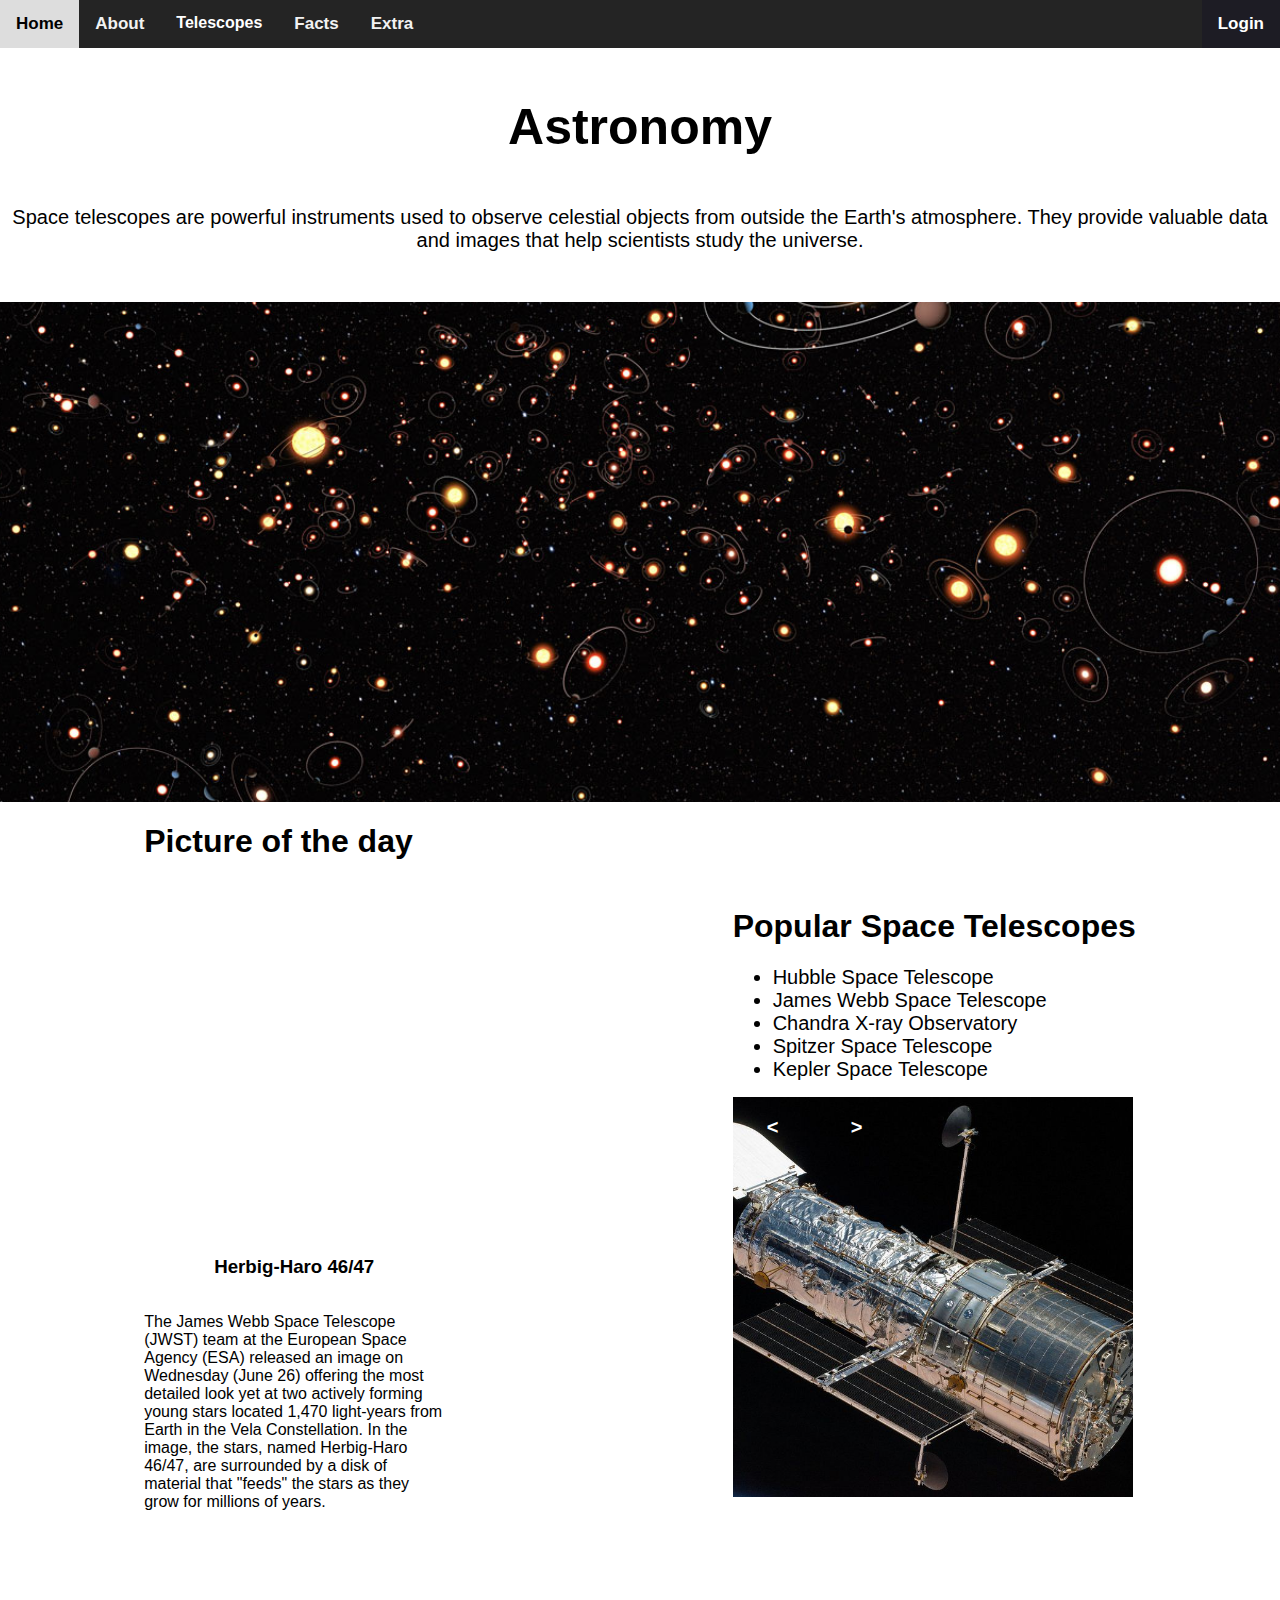
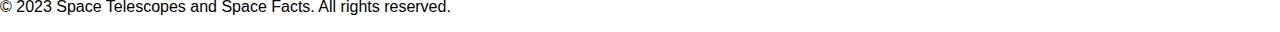
==== HTML/index.html @ eaf432f0 "Things were fixed" ====
<!DOCTYPE html>
<html>
    <head>
        <title>Astronomy</title>
        <meta charset="utf-8">
        <link rel="stylesheet" href="../CSS/nav_bar.css">
        <link rel="stylesheet" href="../CSS/home.css">
    </head>
    <body>
        <div class="topnav">
            <a href="index.html">Home</a>
            <a href="about.html">About</a>
            <div class="dropdown">
                <button onclick="window.location.href='telescopes.html';" class="dropbtn">Telescopes
                <!-- <i class="fa fa-caret-down"></i> -->
                </button>
                <div class="dropdown-content">
                    <a href="#">Hubble Space Telescope</a>
                    <a href="#">James Webb Space Telescope</a>
                    <a href="#">Chandra X-ray Observatory</a>
                    <a href="#">Spitzer Space Telescope</a>
                    <a href="#">Kepler Space Telescope</a>
                </div>
            </div>
            <a href="facts.html">Facts</a>
            <a href="extra.html">Extra</a>
            <a class="login " href="login.html">Login</a>
        </div>

        <section>
            <h2>Astronomy</h2>
            <p id="words">Space telescopes are powerful instruments used to observe celestial objects from outside the Earth's atmosphere. They provide valuable data and images that help scientists study the universe.</p>
        </section>

        <div class="div1"> </div>

        <section>
            <div class="bigDiv">
                <div>
                    <h1>Picture of the day</h1>
                    <div>
                        <div class="imageDiv">
                        </div>
                        <div class="description">
                            <h3>Herbig-Haro 46/47</h3>
                            <p>
                                The James Webb Space Telescope (JWST) team at the European Space Agency (ESA) released an image on Wednesday (June 26) offering the most detailed look yet at two actively forming young stars located 1,470 light-years from Earth in the Vela Constellation. In the image, the stars, named Herbig-Haro 46/47, are surrounded by a disk of material that "feeds" the stars as they grow for millions of years.
                            </p>
                        </div>
                    </div>
                </div>
                <div>
                    <div>
                        <h1>Popular Space Telescopes</h2>
                        <ul>
                            <li>Hubble Space Telescope</li>
                            <li>James Webb Space Telescope</li>
                            <li>Chandra X-ray Observatory</li>
                            <li>Spitzer Space Telescope</li>
                            <li>Kepler Space Telescope</li>
                        </ul>
                    </div>
                    <div id="TelescopesDiv">
                        <div>
                            <button id="TelescopesPrevButton"> < </button>
                            <button id="TelescopesNextButton"> > </button>
                        </div>
                    </div>
                </div>
            </div>
        </section>

        <footer>
            <p>&copy; 2023 Space Telescopes and Space Facts. All rights reserved.</p>
        </footer>
        <script src="../JS/home.js"></script>
    </body>
</html>
---- CSS/nav_bar.css ----
/* FILEPATH: /d:/Users/CS/2023-2024/Semester 7/Internet Programming/Assignment 1/CSS/styles.css */

body {
    margin: 0;
    font-family: Arial, Helvetica, sans-serif;
}

.topnav {
    background-color: rgba(0, 0, 0, 0.857);
    overflow: hidden;
    font-weight: bold;
}

.topnav a {
    float: left;
    color: #f2f2f2;
    text-align: center;
    padding: 14px 16px;
    text-decoration: none;
    font-size: 17px;
    transition: background-color 0.3s, color 0.3s; /* Add transition effect */
}

/* Change the color of links on hover */
.topnav a:hover {
    background-color: #ddd;
    color: black;
}

/* Add a color to the active/current link */
.topnav a.login {
    color: white;
    float: right;
    background-color: rgb(29, 28, 36);
}

.topnav a.login:hover {
    background-color: #ddd;
    color: black;
}

/* Add a sleek effect to the dropdown menu */
/* The dropdown container */
.dropdown {
    float: left;
    overflow: hidden;
}

/* Dropdown button */
.dropdown .dropbtn {
    font-size: 16px;
    font-weight: bold;
    border: none;
    outline: none;
    color: white;
    padding: 14px 16px;
    background-color: inherit;
    font-family: inherit; /* Important for vertical align on mobile phones */
    margin: 0; /* Important for vertical align on mobile phones */
}

/* Add a red background color to navbar links on hover */
.navbar a:hover, .dropdown:hover .dropbtn {
    background-color: #ddd;
    color: black;
}

/* Dropdown content (hidden by default) */
.dropdown-content {
    display: none;
    position: absolute;
    background-color: #f9f9f9;
    min-width: 160px;
    box-shadow: 0px 8px 16px 0px rgba(0,0,0,0.2);
    z-index: 1;
}

/* Links inside the dropdown */
.dropdown-content a {
    float: none;
    color: black;
    padding: 12px 16px;
    text-decoration: none;
    display: block;
    text-align: left;
}

/* Add a grey background color to dropdown links on hover */
.dropdown-content a:hover {
    background-color: #ddd;
}

/* Show the dropdown menu on hover */
.dropdown:hover .dropdown-content {
    display: block;
}
---- CSS/home.css ----
body{
    background-color: #fff;
}

h2{
    text-align: center;
    font-size: 50px;
    font-family: 'Roboto', sans-serif;
    color: black;
    margin-top: 50px;
    margin-bottom: 50px;
}

#words{
    text-align: center;
    font-size: 20px;
    font-family: 'Roboto', sans-serif;
    color: black;
    margin-top: 50px;
    margin-bottom: 50px;
}

li{
    text-align: left;
    font-size: 20px;
    font-family: 'Roboto', sans-serif;
    color: black;
}

.div1{
    background-image: url(../Resources/Kepler/oFJzShZ98q95dEJNFy8HdW.jpg);
    background-size: cover;
    background-position: center;
    background-attachment: fixed;
    height: 500px;
}

.imageDiv{
    background-image: url(../Resources/JamesWebb/1325386.jpeg);
    background-size: cover;
    background-position: center;
    background-attachment: scroll;
    height: 300px;
    width: 300px;
}

.bigDiv{
    display: flex;
    flex-wrap: wrap;
    justify-content: space-around;
    align-items: center;
    flex-direction: row;
}

.description{
    display: flex;
    flex-direction: column;
    justify-content: center;
    align-items: center;
    width: 300px;
    height: 400px;
}

#TelescopesDiv{
    background-repeat: no-repeat;
    background-size: cover;
    background-position: center;
    background-attachment: scroll;
    height: 400px;
    width: 400px;
}

#TelescopesPrevButton, #TelescopesNextButton{
    background-color: transparent;
    border: none;
    color: white;
    padding: 15px 32px;
    text-align: center;
    text-decoration: none;
    display: inline-block;
    font-size: 20px;
    font-family: 'Roboto', sans-serif;
    font-weight: bold;
    margin: 4px 2px;
    cursor: pointer;
    border-radius: 12px;
}
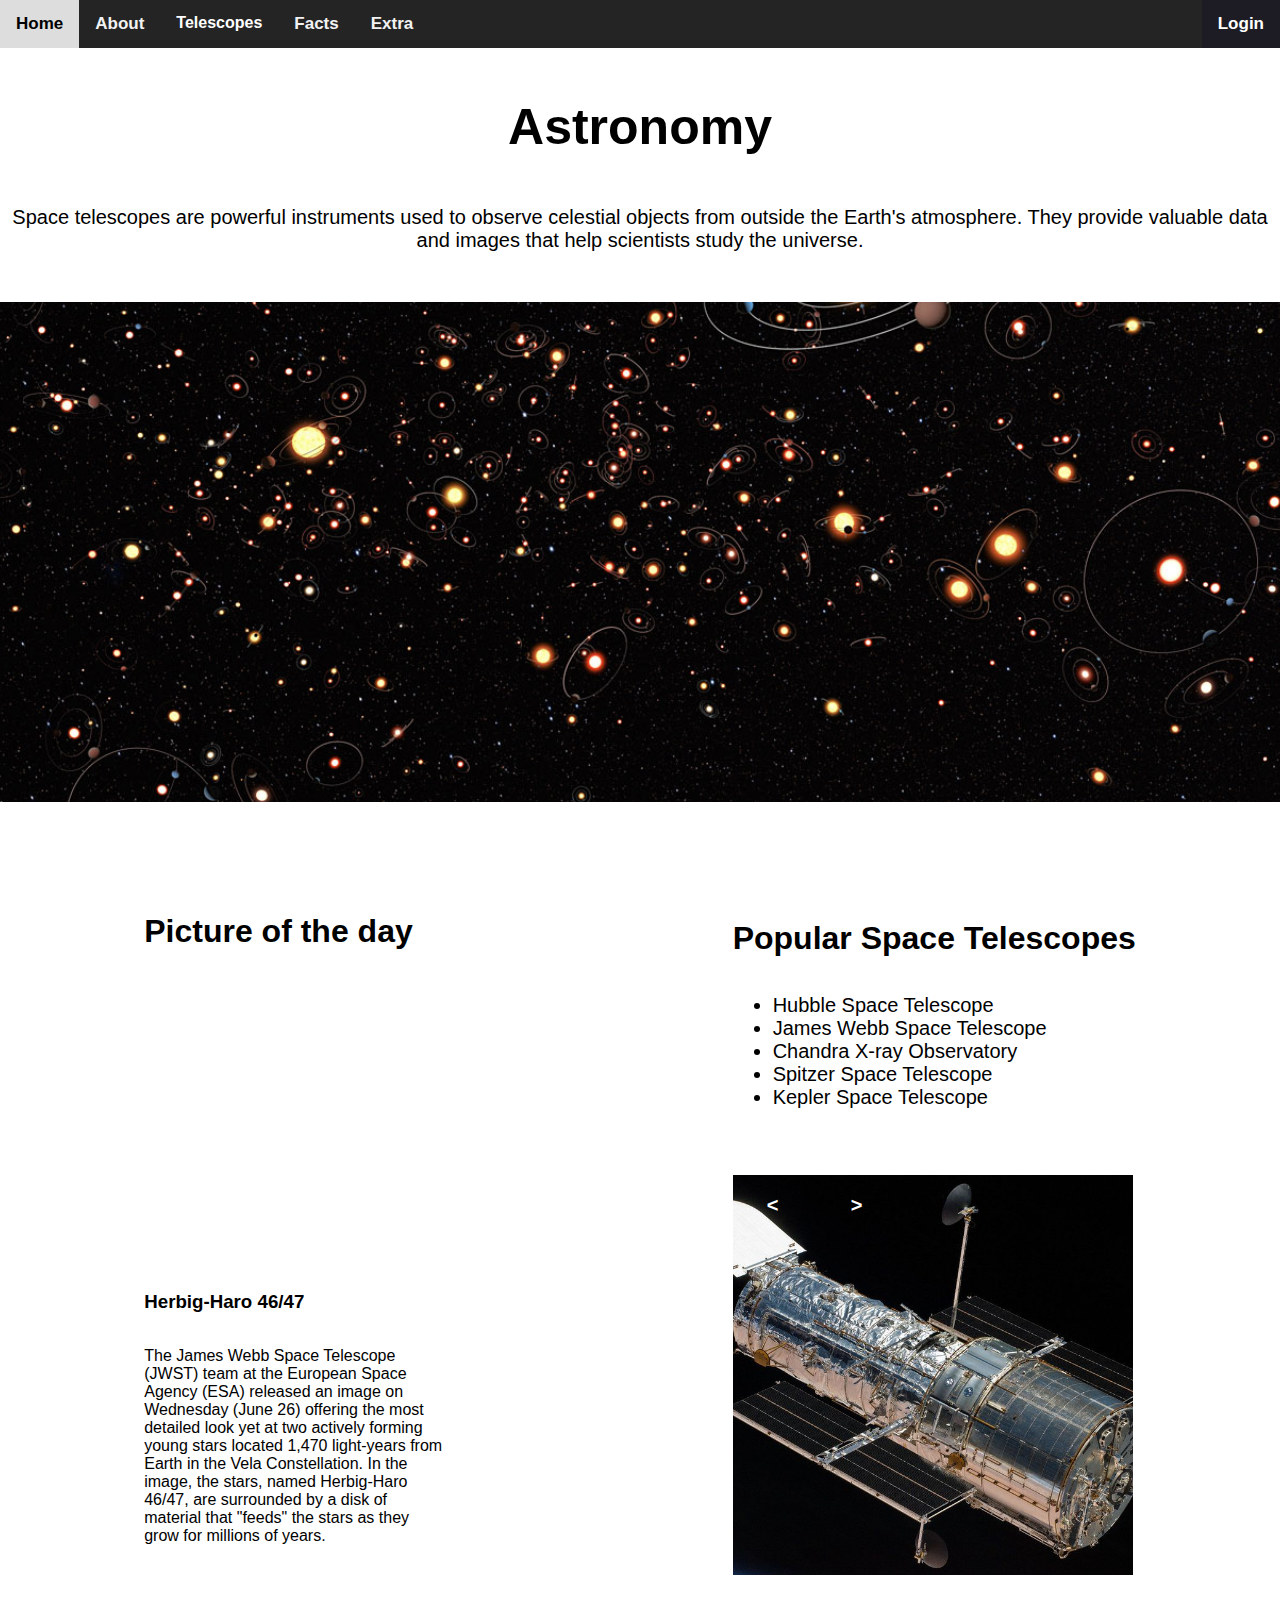
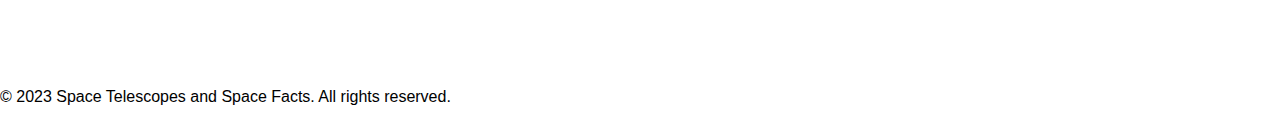
==== commit 1eb38256: "Pow pow fixed things" ====
--- a/HTML/index.html
+++ b/HTML/index.html
@@ -12,7 +12,6 @@
             <a href="about.html">About</a>
             <div class="dropdown">
                 <button onclick="window.location.href='telescopes.html';" class="dropbtn">Telescopes
-                <!-- <i class="fa fa-caret-down"></i> -->
                 </button>
                 <div class="dropdown-content">
                     <a href="#">Hubble Space Telescope</a>
@@ -49,8 +48,8 @@
                         </div>
                     </div>
                 </div>
-                <div>
-                    <div>
+                <div class="PopularTelescopes">
+                    <div class="TelescopesList">
                         <h1>Popular Space Telescopes</h2>
                         <ul>
                             <li>Hubble Space Telescope</li>
--- a/CSS/home.css
+++ b/CSS/home.css
@@ -50,13 +50,14 @@
     justify-content: space-around;
     align-items: center;
     flex-direction: row;
+    margin-top: 90px;
 }
 
 .description{
     display: flex;
     flex-direction: column;
-    justify-content: center;
-    align-items: center;
+    justify-content: flex-start;
+    align-items: flex-start;
     width: 300px;
     height: 400px;
 }
@@ -68,6 +69,7 @@
     background-attachment: scroll;
     height: 400px;
     width: 400px;
+    margin-bottom: 90px;
 }
 
 #TelescopesPrevButton, #TelescopesNextButton{
@@ -84,4 +86,21 @@
     margin: 4px 2px;
     cursor: pointer;
     border-radius: 12px;
+}
+
+.PopularTelescopes{
+    display: flex;
+    flex-wrap: wrap;
+    justify-content: space-between;
+    flex-direction: column;
+    align-items: baseline;
+}
+
+.TelescopesList{
+    display: flex;
+    flex-wrap: nowrap;
+    justify-content: space-evenly;
+    align-items: flex-start;
+    flex-direction: column;
+    margin-bottom: 50px;
 }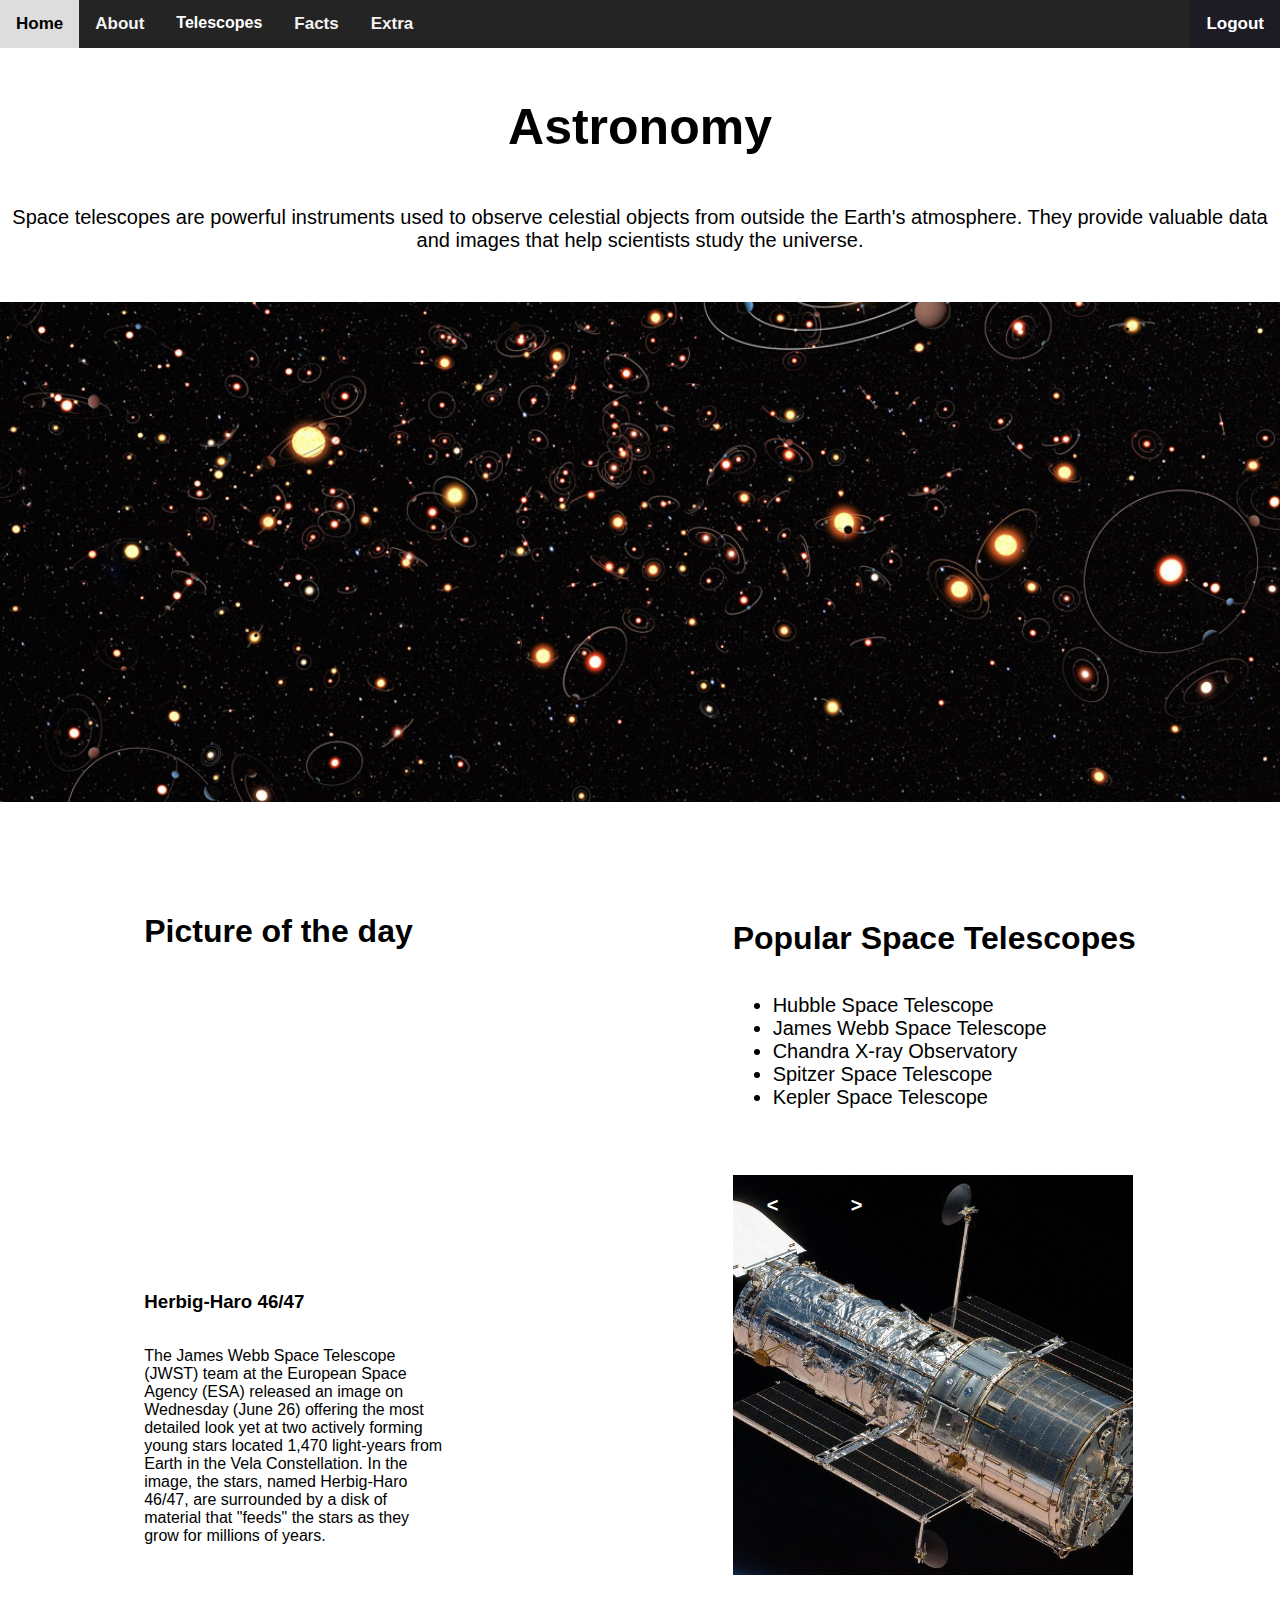
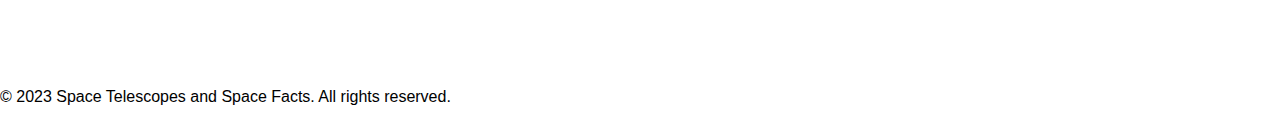
==== commit 8446526c: "updated things" ====
--- a/HTML/index.html
+++ b/HTML/index.html
@@ -12,18 +12,19 @@
             <a href="about.html">About</a>
             <div class="dropdown">
                 <button onclick="window.location.href='telescopes.html';" class="dropbtn">Telescopes
+                <!-- <i class="fa fa-caret-down"></i> -->
                 </button>
                 <div class="dropdown-content">
-                    <a href="#">Hubble Space Telescope</a>
-                    <a href="#">James Webb Space Telescope</a>
-                    <a href="#">Chandra X-ray Observatory</a>
-                    <a href="#">Spitzer Space Telescope</a>
-                    <a href="#">Kepler Space Telescope</a>
+                    <a href="hubble.html">Hubble Space Telescope</a>
+                    <a href="james.html">James Webb Space Telescope</a>
+                    <a href="chandra.html">Chandra X-ray Observatory</a>
+                    <a href="spitzer.html">Spitzer Space Telescope</a>
+                    <a href="kepler.html">Kepler Space Telescope</a>
                 </div>
             </div>
             <a href="facts.html">Facts</a>
             <a href="extra.html">Extra</a>
-            <a class="login " href="login.html">Login</a>
+            <a class="login " href="login.html">Logout</a>
         </div>
 
         <section>
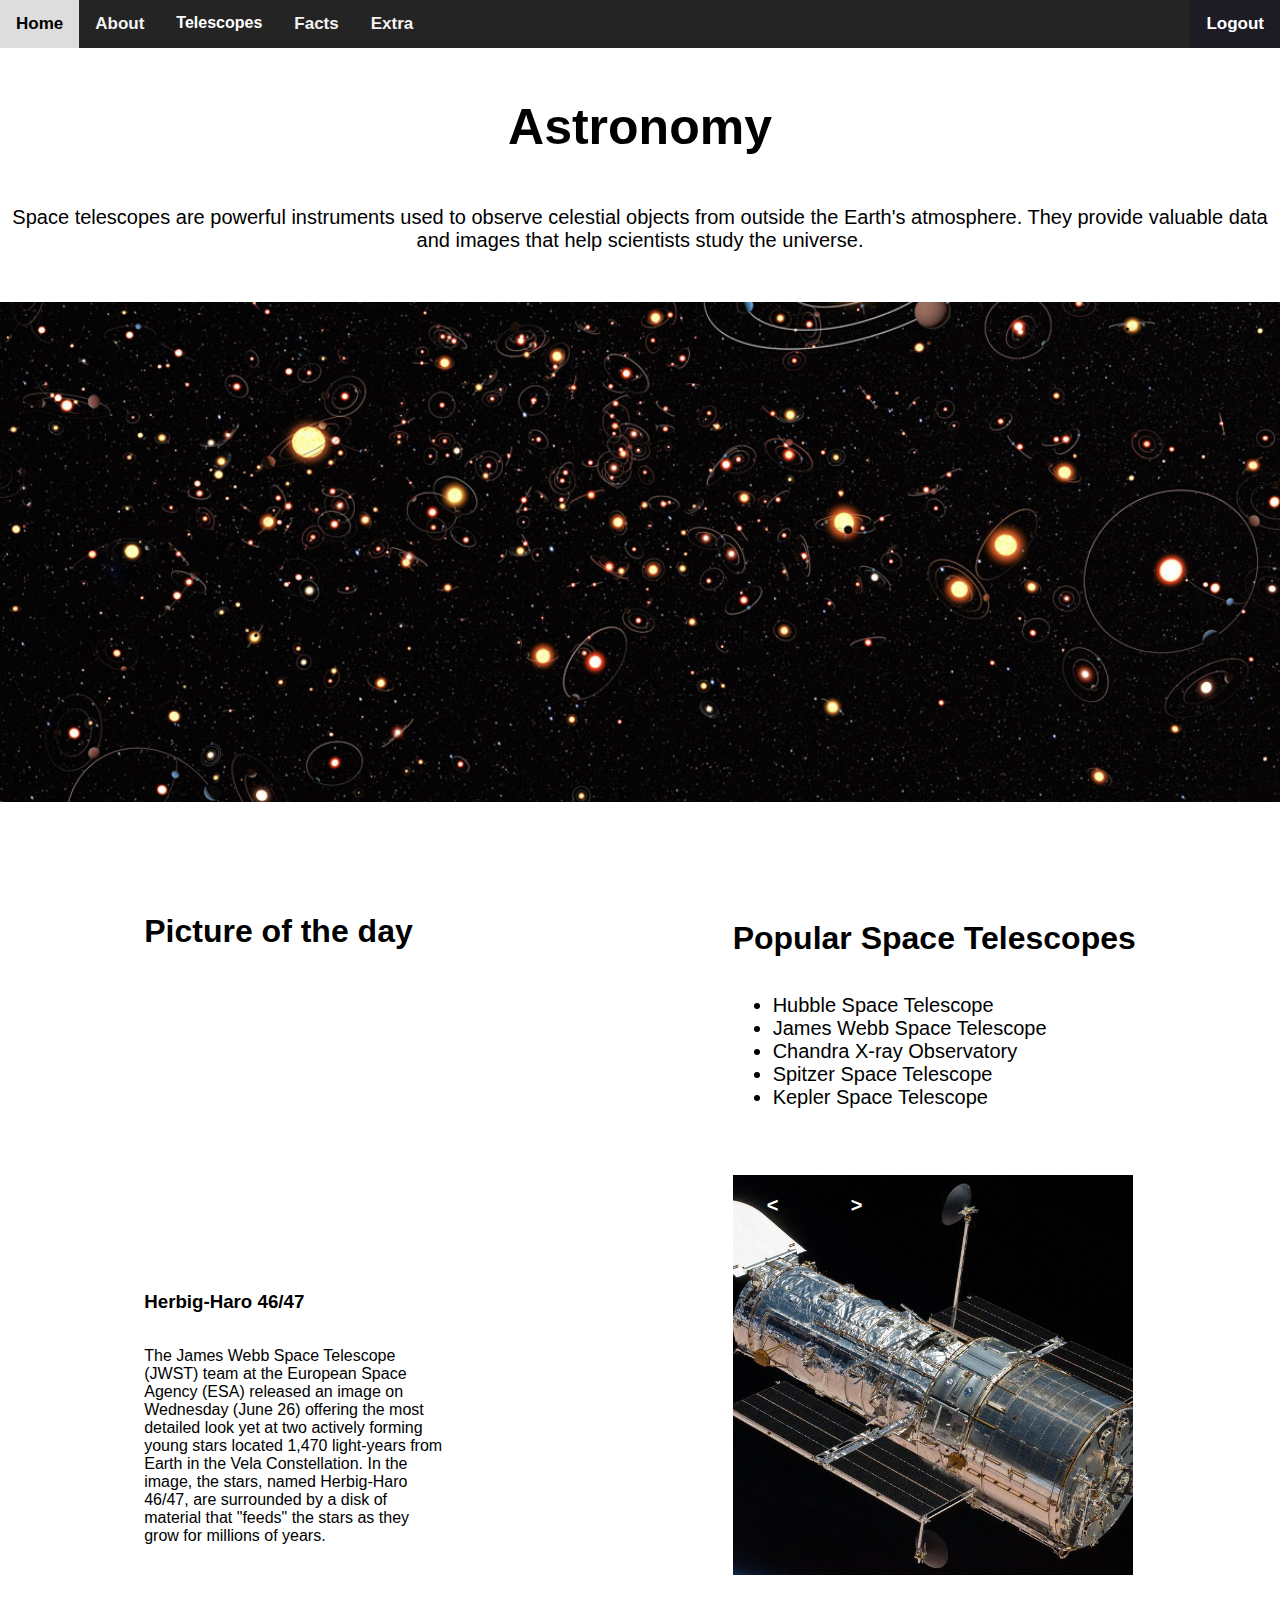
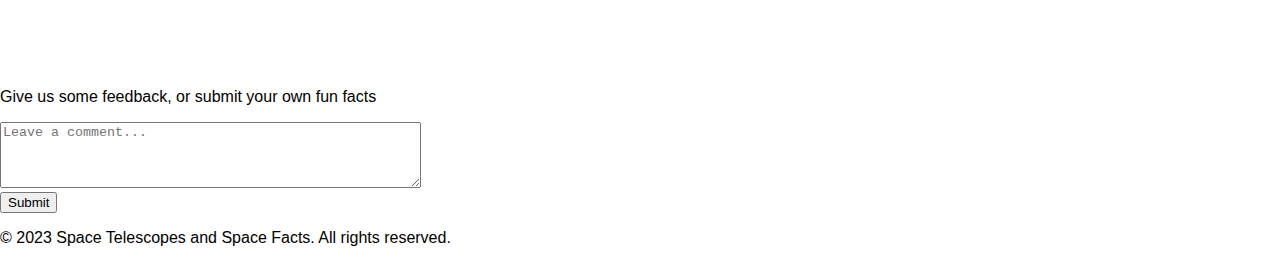
==== commit 4c36ca6c: "added unnecessary text area for the sake of the assignment requirements" ====
--- a/HTML/index.html
+++ b/HTML/index.html
@@ -7,7 +7,7 @@
         <link rel="stylesheet" href="../CSS/home.css">
     </head>
     <body>
-        <div class="topnav">
+        <header class="topnav">
             <a href="index.html">Home</a>
             <a href="about.html">About</a>
             <div class="dropdown">
@@ -25,7 +25,7 @@
             <a href="facts.html">Facts</a>
             <a href="extra.html">Extra</a>
             <a class="login " href="login.html">Logout</a>
-        </div>
+        </header>
 
         <section>
             <h2>Astronomy</h2>
@@ -33,42 +33,47 @@
         </section>
 
         <div class="div1"> </div>
-
-        <section>
-            <div class="bigDiv">
+        <div class="bigDiv">
+            <div>
+                <h1>Picture of the day</h1>
                 <div>
-                    <h1>Picture of the day</h1>
-                    <div>
-                        <div class="imageDiv">
-                        </div>
-                        <div class="description">
-                            <h3>Herbig-Haro 46/47</h3>
-                            <p>
-                                The James Webb Space Telescope (JWST) team at the European Space Agency (ESA) released an image on Wednesday (June 26) offering the most detailed look yet at two actively forming young stars located 1,470 light-years from Earth in the Vela Constellation. In the image, the stars, named Herbig-Haro 46/47, are surrounded by a disk of material that "feeds" the stars as they grow for millions of years.
-                            </p>
-                        </div>
+                    <div class="imageDiv">
                     </div>
-                </div>
-                <div class="PopularTelescopes">
-                    <div class="TelescopesList">
-                        <h1>Popular Space Telescopes</h2>
-                        <ul>
-                            <li>Hubble Space Telescope</li>
-                            <li>James Webb Space Telescope</li>
-                            <li>Chandra X-ray Observatory</li>
-                            <li>Spitzer Space Telescope</li>
-                            <li>Kepler Space Telescope</li>
-                        </ul>
-                    </div>
-                    <div id="TelescopesDiv">
-                        <div>
-                            <button id="TelescopesPrevButton"> < </button>
-                            <button id="TelescopesNextButton"> > </button>
-                        </div>
+                    <div class="description">
+                        <h3>Herbig-Haro 46/47</h3>
+                        <p>
+                            The James Webb Space Telescope (JWST) team at the European Space Agency (ESA) released an image on Wednesday (June 26) offering the most detailed look yet at two actively forming young stars located 1,470 light-years from Earth in the Vela Constellation. In the image, the stars, named Herbig-Haro 46/47, are surrounded by a disk of material that "feeds" the stars as they grow for millions of years.
+                        </p>
                     </div>
                 </div>
             </div>
-        </section>
+            <div class="PopularTelescopes">
+                <div class="TelescopesList">
+                    <h1>Popular Space Telescopes</h2>
+                    <ul>
+                        <li>Hubble Space Telescope</li>
+                        <li>James Webb Space Telescope</li>
+                        <li>Chandra X-ray Observatory</li>
+                        <li>Spitzer Space Telescope</li>
+                        <li>Kepler Space Telescope</li>
+                    </ul>
+                </div>
+                <div id="TelescopesDiv">
+                    <div>
+                        <button id="TelescopesPrevButton"> < </button>
+                        <button id="TelescopesNextButton"> > </button>
+                    </div>
+                </div>
+            </div>
+        </div>
+
+        <div>
+            <p>Give us some feedback, or submit your own fun facts</p>
+            <textarea id="comment" name="comment" rows="4" cols="50" placeholder="Leave a comment..."></textarea>
+            <div class="button input-box">
+                <input type="submit" value="Submit">
+            </div>
+        </div>
 
         <footer>
             <p>&copy; 2023 Space Telescopes and Space Facts. All rights reserved.</p>
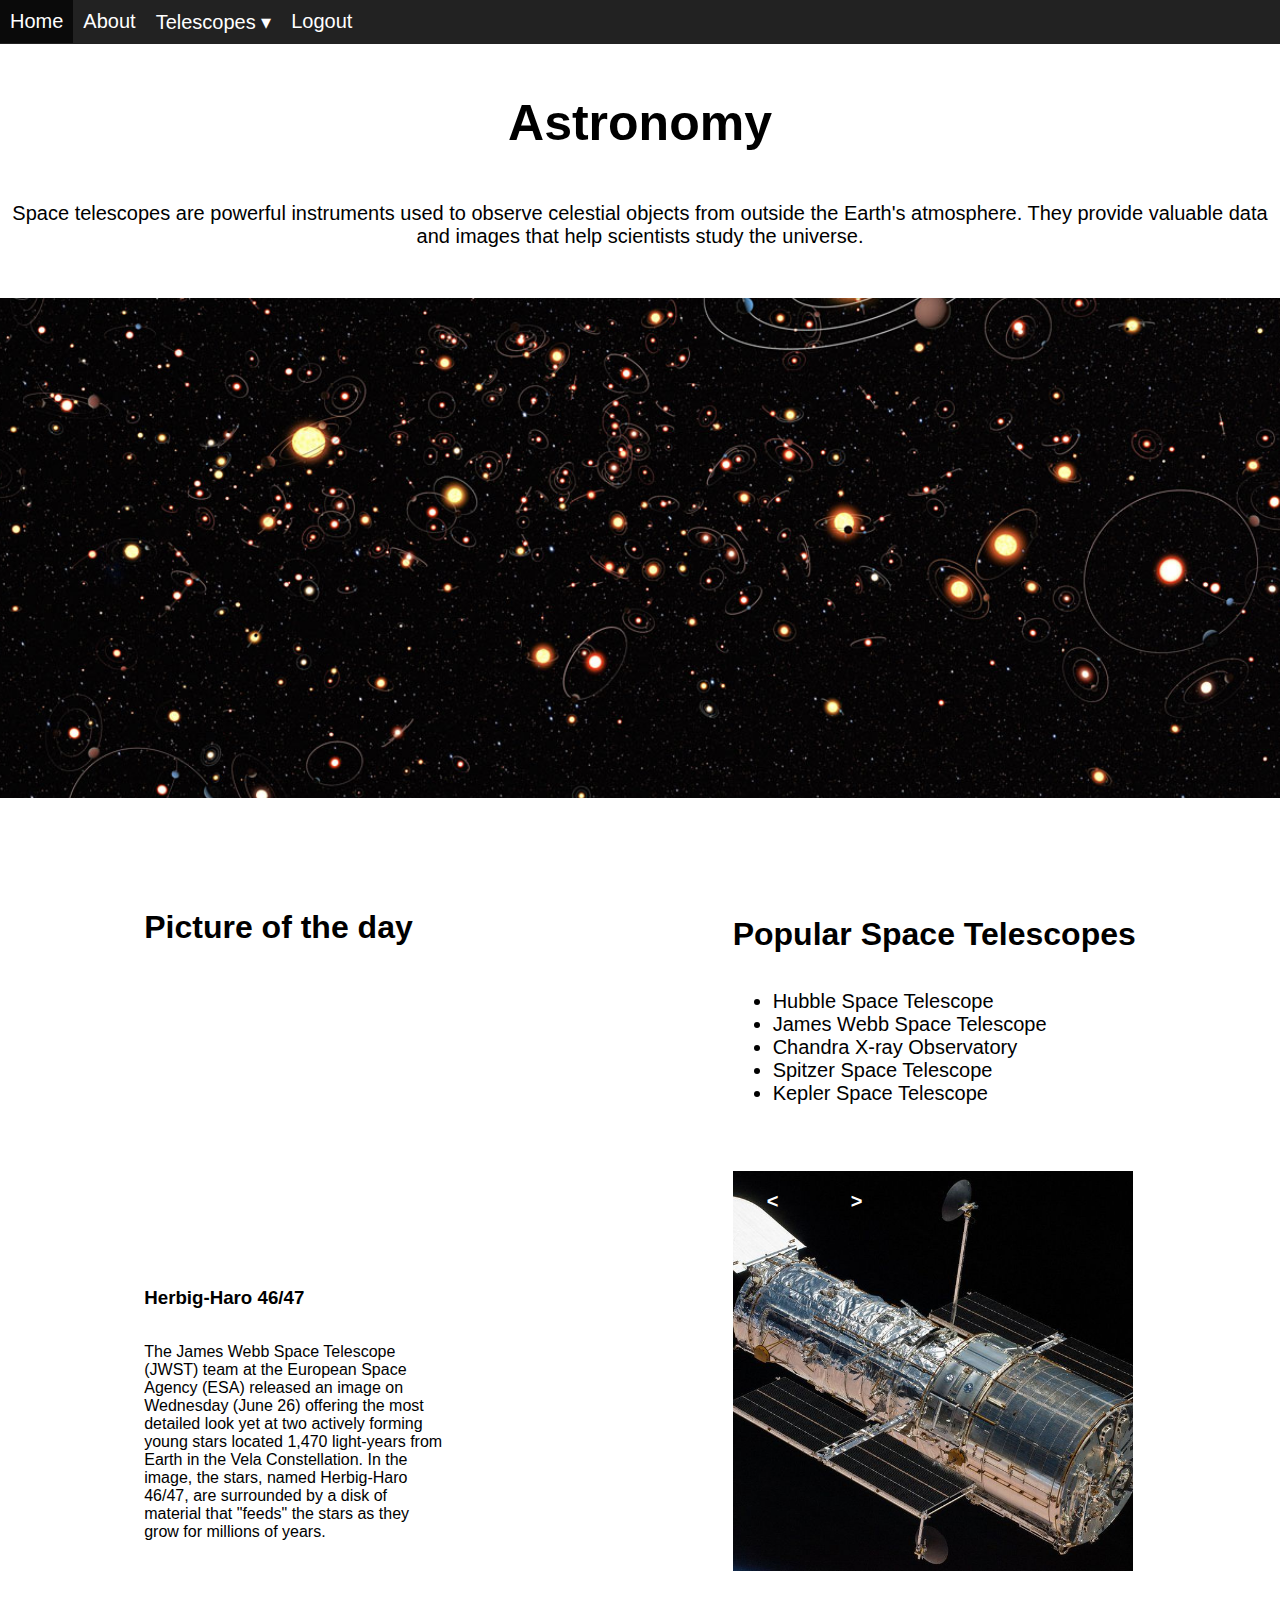
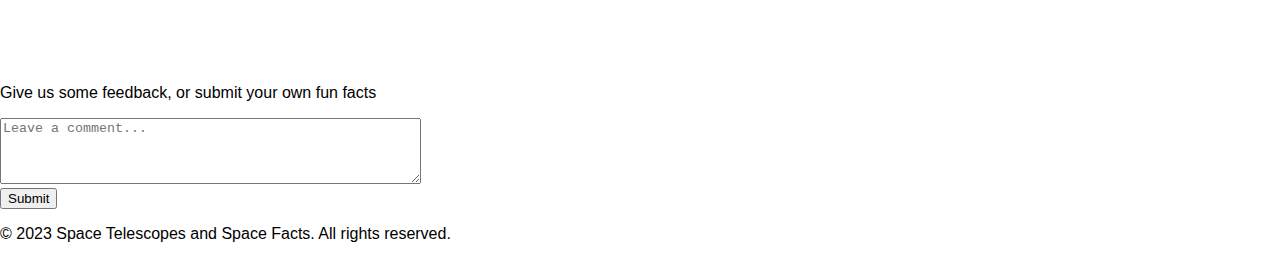
==== commit e4e45682: "updated things pt3" ====
--- a/HTML/index.html
+++ b/HTML/index.html
@@ -4,27 +4,29 @@
         <title>Astronomy</title>
         <meta charset="utf-8">
         <link rel="stylesheet" href="../CSS/nav_bar.css">
-        <link rel="stylesheet" href="../CSS/home.css">
+        <!-- <link rel="stylesheet" href="../CSS/home.css"> -->
     </head>
-    <body>
-        <header class="topnav">
-            <a href="index.html">Home</a>
-            <a href="about.html">About</a>
-            <div class="dropdown">
-                <button onclick="window.location.href='telescopes.html';" class="dropbtn">Telescopes
-                <!-- <i class="fa fa-caret-down"></i> -->
-                </button>
-                <div class="dropdown-content">
-                    <a href="hubble.html">Hubble Space Telescope</a>
-                    <a href="james.html">James Webb Space Telescope</a>
-                    <a href="chandra.html">Chandra X-ray Observatory</a>
-                    <a href="spitzer.html">Spitzer Space Telescope</a>
-                    <a href="kepler.html">Kepler Space Telescope</a>
-                </div>
-            </div>
-            <a href="facts.html">Facts</a>
-            <a href="extra.html">Extra</a>
-            <a class="login " href="login.html">Logout</a>
+    <body class="home">
+        <header class="menu">
+            <ul>
+                <li><a href="index.html">Home</a></li>
+                <li><a href="about.html">About</a></li>
+                <li>
+                    <a href="telescopes.html">Telescopes ▾</a>
+                    <ul>
+                        <li><a href="hubble.html">Hubble Space Telescope</a></li>
+                        <li>
+                            <a href="james.html">James Webb Space Telescope ▾</a>
+                            <ul>
+                                <li><a href="media.html">Media</a></li>
+                                <li><a href="videos.html">Videos</a></li>
+                            </ul>
+                        </li>
+                        <li><a href="facts.html">Facts</a></li>
+                    </ul>
+                </li>
+                <li><a href="login.html">Logout</a></li>
+            </ul>
         </header>
 
         <section>
--- a/CSS/nav_bar.css
+++ b/CSS/nav_bar.css
@@ -1,96 +1,535 @@
-/* FILEPATH: /d:/Users/CS/2023-2024/Semester 7/Internet Programming/Assignment 1/CSS/styles.css */
-
 body {
     margin: 0;
     font-family: Arial, Helvetica, sans-serif;
 }
 
-.topnav {
-    background-color: rgba(0, 0, 0, 0.857);
-    overflow: hidden;
+.menu {
+    background: #222;
+}
+
+.menu ul {
+    all: unset;
+    list-style: none;
+    display: flex;
+    flex-wrap: wrap;
+    background: #222;
+}
+.menu ul li {
+    position: relative;
+}
+.menu ul li a {
+    display: block;
+    padding: 10px;
+}
+
+/* Style the submenus */
+.menu ul li ul {
+    position: absolute;
+    display: none;
+    flex-direction: column;
+}
+
+.menu ul ul li {
+    width: max-content;
+    min-width: 100%;
+    max-width: 200px;
+}
+
+.menu ul a {
+    all: unset;
+    color: #fff;
+    cursor: pointer;
+}
+
+.menu ul a:hover {
+    background: 
+rgba(0, 0, 0, 0.7);
+}
+
+.menu ul li:hover > ul {
+    display: flex; /* Show submenus on hover */
+}
+
+/* Style the third-level submenu */
+.menu ul ul ul {
+    top: 0;
+    left: 100%;
+}
+
+.slideshows #HubbleDiv, #JamesDiv, #ChandraDiv, #SpitzerDiv, #KeplerDiv {
+    background-repeat: no-repeat;
+    background-size: cover;
+    background-position: center;
+    background-attachment: fixed;
+    height: 650px;
+}
+
+.slideshows h2 {
+    color: white;
+    font-size: 50px;
+    text-align: left;
+    font-family: "inter", sans-serif;
+    font-weight: extra-bold;
+}
+
+.slideshows p {
+    color: white;
+    font-size: 20px;
+    text-align: left;
+    font-family: "Public Sans Web", sans-serif;
+
+}
+
+.slideshows #HubblePrevButton, #JamesPrevButton {
+    background-color: transparent;
+    border: none;
+    color: white;
+    padding: 15px 32px;
+    text-align: center;
+    text-decoration: none;
+    display: inline-block;
+    font-size: 20px;
+    font-family: "Public Sans Web", sans-serif;
     font-weight: bold;
-}
-
-.topnav a {
-    float: left;
-    color: #f2f2f2;
-    text-align: center;
-    padding: 14px 16px;
+    margin: 4px 2px;
+    cursor: pointer;
+    border-radius: 12px;
+}
+
+.slideshows #HubbleNextButton, #JamesNextButton {
+    background-color: transparent;
+    border: none;
+    color: white;
+    padding: 15px 32px;
+    text-align: center;
     text-decoration: none;
-    font-size: 17px;
-    transition: background-color 0.3s, color 0.3s; /* Add transition effect */
-}
-
-/* Change the color of links on hover */
-.topnav a:hover {
-    background-color: #ddd;
-    color: black;
-}
-
-/* Add a color to the active/current link */
-.topnav a.login {
+    display: inline-block;
+    font-size: 20px;
+    font-family: "Public Sans Web", sans-serif;
+    font-weight: bold;
+    margin: 4px 2px;
+    cursor: pointer;
+    border-radius: 12px;
+    align-items: right;
+}
+
+.home h2{
+    text-align: center;
+    font-size: 50px;
+    font-family: 'Roboto', sans-serif;
+    color: black;
+    margin-top: 50px;
+    margin-bottom: 50px;
+}
+
+/* .home p{
+    text-align: center;
+    font-size: 20px;
+    font-family: 'Roboto', sans-serif;
+    color: black;
+    margin-top: 50px;
+    margin-bottom: 50px;
+} */
+
+.home #TelescopesPrevButton, #TelescopesNextButton{
+    background-color: transparent;
+    border: none;
     color: white;
-    float: right;
-    background-color: rgb(29, 28, 36);
-}
-
-.topnav a.login:hover {
-    background-color: #ddd;
-    color: black;
-}
-
-/* Add a sleek effect to the dropdown menu */
-/* The dropdown container */
-.dropdown {
-    float: left;
-    overflow: hidden;
-}
-
-/* Dropdown button */
-.dropdown .dropbtn {
-    font-size: 16px;
+    padding: 15px 32px;
+    text-align: center;
+    text-decoration: none;
+    display: inline-block;
+    font-size: 20px;
+    font-family: 'Roboto', sans-serif;
     font-weight: bold;
-    border: none;
-    outline: none;
+    margin: 4px 2px;
+    cursor: pointer;
+    border-radius: 12px;
+}
+
+.home .PopularTelescopes{
+    display: flex;
+    flex-wrap: wrap;
+    justify-content: space-between;
+    flex-direction: column;
+    align-items: baseline;
+}
+
+.home .TelescopesList{
+    display: flex;
+    flex-wrap: nowrap;
+    justify-content: space-evenly;
+    align-items: flex-start;
+    flex-direction: column;
+    margin-bottom: 50px;
+}
+
+.home .description{
+    display: flex;
+    flex-direction: column;
+    justify-content: flex-start;
+    align-items: flex-start;
+    width: 300px;
+    height: 400px;
+}
+
+.home #TelescopesDiv{
+    background-repeat: no-repeat;
+    background-size: cover;
+    background-position: center;
+    background-attachment: scroll;
+    height: 400px;
+    width: 400px;
+    margin-bottom: 90px;
+}
+
+.home .bigDiv{
+    display: flex;
+    flex-wrap: wrap;
+    justify-content: space-around;
+    align-items: center;
+    flex-direction: row;
+    margin-top: 90px;
+}
+
+.home .imageDiv{
+    background-image: url(../Resources/JamesWebb/1325386.jpeg);
+    background-size: cover;
+    background-position: center;
+    background-attachment: scroll;
+    height: 300px;
+    width: 300px;
+}
+
+.home .div1{
+    background-image: url(../Resources/Kepler/oFJzShZ98q95dEJNFy8HdW.jpg);
+    background-size: cover;
+    background-position: center;
+    background-attachment: fixed;
+    height: 500px;
+}
+
+.home li{
+    text-align: left;
+    font-size: 20px;
+    font-family: 'Roboto', sans-serif;
+    color: black;
+}
+
+.home #words{
+    text-align: center;
+    font-size: 20px;
+    font-family: 'Roboto', sans-serif;
+    color: black;
+    margin-top: 50px;
+    margin-bottom: 50px;
+}
+
+
+.about .h1{
+    text-align: left;
+    font-size: 50px;
+    font-family: 'inter', sans-serif;
+    color: black;
+    margin-top: 50px;
+    margin-bottom: 50px;
+}
+
+.about .h2{
+    text-align: left;
+    font-size: 50px;
+    font-family: 'inter', sans-serif;
+    color: black;
+    margin-top: 50px;
+    margin-bottom: 50px;
+}
+
+.about .p{
+    text-align: center;
+    font-size: 20px;
+    font-family:'Public Sans Web', sans-serif;
+    color: black;
+    margin-top: 50px;
+    margin-bottom: 50px;
+}
+
+.about .imageCard1, .imageCard2, .imageCard3 {
+    width: 400px; /* Increase the width */
+    height: 600px; /* Increase the height */
+    display: flex;
+    flex-direction: column;
+    justify-content: flex-end;
+    align-items: flex-start;
+}
+
+.about .imageCard1{
+    background-image: linear-gradient(to bottom, rgba(0,0,0,0) 20%, rgba(0,0,0,1)),url(../Resources/JamesWebb/jwst_poster02.jpg);
+    background-repeat: no-repeat;
+    background-size: cover;
+    background-position: center;
+    background-attachment: scroll;
+    padding-left: 0.5rem;
+    padding-right: 0.5rem;
+    margin-bottom: 2rem;
+    flex: 0 1 auto;
+    margin-right: 1rem; /* Add margin-right to create space */
+}
+
+.about .imageCard2{
+    background-image: linear-gradient(to bottom, rgba(0,0,0,0) 20%, rgba(0,0,0,1)),url(../Resources/Hubble/hubble-30th-veil-nebula.jpg);
+    background-repeat: no-repeat;
+    background-size: cover;
+    background-position: center;
+    background-attachment: scroll;
+    padding-left: 0.5rem;
+    padding-right: 0.5rem;
+    margin-bottom: 2rem;
+    flex: 0 1 auto;
+    margin-right: 1rem; /* Add margin-right to create space */
+}
+
+.about .imageCard3{
+    background-image: linear-gradient(to bottom, rgba(0,0,0,0) 20%, rgba(0,0,0,1)),url(../Resources/JamesWebb/Carina-Nebula.webp);
+    background-repeat: no-repeat;
+    background-size: cover;
+    background-position: center;
+    background-attachment: scroll;
+    padding-left: 0.5rem;
+    padding-right: 0.5rem;
+    margin-bottom: 2rem;
+    flex: 0 1 auto;
+    margin-right: 1rem; /* Add margin-right to create space */
+}
+
+.about .grid-row{
+    display: flex;
+    flex-wrap: wrap;
+    margin-left: -0.5rem;
+    margin-right: -0.5rem;
+    justify-content: center;
+    align-items: center;
+}
+
+.about .text{
     color: white;
-    padding: 14px 16px;
-    background-color: inherit;
-    font-family: inherit; /* Important for vertical align on mobile phones */
-    margin: 0; /* Important for vertical align on mobile phones */
-}
-
-/* Add a red background color to navbar links on hover */
-.navbar a:hover, .dropdown:hover .dropbtn {
-    background-color: #ddd;
-    color: black;
-}
-
-/* Dropdown content (hidden by default) */
-.dropdown-content {
-    display: none;
-    position: absolute;
-    background-color: #f9f9f9;
-    min-width: 160px;
-    box-shadow: 0px 8px 16px 0px rgba(0,0,0,0.2);
-    z-index: 1;
-}
-
-/* Links inside the dropdown */
-.dropdown-content a {
-    float: none;
-    color: black;
-    padding: 12px 16px;
-    text-decoration: none;
-    display: block;
-    text-align: left;
-}
-
-/* Add a grey background color to dropdown links on hover */
-.dropdown-content a:hover {
-    background-color: #ddd;
-}
-
-/* Show the dropdown menu on hover */
-.dropdown:hover .dropdown-content {
-    display: block;
-}
+    font-size: 20px;
+    font-family: 'Roboto', sans-serif;
+    margin-bottom: 1rem;
+}
+
+.about .imageDiv{
+    background-image: url(../Resources/ChandraX-ray/XFV8msbEKcKTCACcMzUVMd.jpg);
+    background-repeat: no-repeat;
+    background-size: cover;
+    background-position: center;
+    background-attachment: scroll;
+    display: flex;
+    flex-direction: column;
+    justify-content: flex-end;
+    align-items: flex-start;
+    width: 600px; /* Increase the width */
+    height: 400px;
+    margin-bottom: 1rem;
+    padding-left: 0.5rem;
+}
+
+.about .head{
+    width: 600px; /* Increase the width */
+    height: 400px;
+    display: flex;
+    margin-bottom: 1rem;
+    padding-left: 0.5rem;
+    flex-direction: column;
+}
+
+.about .grid-row2 {
+    display: flex;
+    flex-wrap: wrap;
+    justify-content: space-around;
+    align-items: center;
+    flex-direction: row;
+
+}
+
+.hubblePage .h1{
+    text-align: left;
+    font-size: 50px;
+    font-family: 'inter', sans-serif;
+    color: black;
+    margin-top: 50px;
+    margin-bottom: 50px;
+}
+
+.hubblePage .h2{
+    text-align: left;
+    font-size: 50px;
+    font-family: 'inter', sans-serif;
+    color: black;
+    margin-top: 50px;
+    margin-bottom: 50px;
+}
+
+.hubblePage .p{
+    text-align: center;
+    font-size: 20px;
+    font-family:'Public Sans Web', sans-serif;
+    color: black;
+    margin-top: 50px;
+    margin-bottom: 50px;
+}
+
+.hubblePage .imageDiv2{
+    background-image: url(../Resources/Hubble/heic0601a.jpg);
+    background-repeat: no-repeat;
+    background-size: cover;
+    background-position: center;
+    background-attachment: scroll;
+    display: flex;
+    flex-direction: column;
+    justify-content: flex-end;
+    align-items: flex-start;
+    width: 600px; /* Increase the width */
+    height: 400px;
+    margin-bottom: 1rem;
+    padding-left: 0.5rem;
+}
+
+.hubblePage .head{
+    width: 600px; /* Increase the width */
+    height: 400px;
+    display: flex;
+    margin-bottom: 1rem;
+    padding-left: 0.5rem;
+    flex-direction: column;
+}
+
+.hubblePage .grid-row2 {
+    display: flex;
+    flex-wrap: wrap;
+    justify-content: space-around;
+    align-items: center;
+    flex-direction: row;
+
+}
+
+.hubblePage .imageDiv3{
+    background-image: url(../Resources/Hubble/hubble-30th-veil-nebula.jpg);
+    background-repeat: no-repeat;
+    background-size: cover;
+    background-position: center;
+    background-attachment: scroll;
+    display: flex;
+    flex-direction: column;
+    justify-content: flex-end;
+    align-items: flex-start;
+    width: 600px; /* Increase the width */
+    height: 400px;
+    margin-bottom: 1rem;
+    padding-left: 0.5rem;
+}
+
+.hubblePage .imageDiv{
+    background-image: url(../Resources/Hubble/STScI-01EVSTMRKJVY7Y4Y2QXNCH2TFH.png);
+    background-size: cover;
+    background-position: center;
+    background-attachment: scroll;
+    height: 900px;
+}
+
+.hubblePage .bigDiv{
+    justify-content: space-around;
+    align-items: center;
+    margin-top: 90px;
+}
+/*****************************************************************************************/
+
+.jamesPage .h1{
+    text-align: left;
+    font-size: 50px;
+    font-family: 'inter', sans-serif;
+    color: black;
+    margin-top: 50px;
+    margin-bottom: 50px;
+}
+
+.jamesPage .h2{
+    text-align: left;
+    font-size: 50px;
+    font-family: 'inter', sans-serif;
+    color: black;
+    margin-top: 50px;
+    margin-bottom: 50px;
+}
+
+.jamesPage .p{
+    text-align: center;
+    font-size: 20px;
+    font-family:'Public Sans Web', sans-serif;
+    color: black;
+    margin-top: 50px;
+    margin-bottom: 50px;
+}
+
+.jamesPage .imageDiv2{
+    background-image: url(../Resources/JamesWebb/Carina-Nebula.webp);
+    background-repeat: no-repeat;
+    background-size: cover;
+    background-position: center;
+    background-attachment: scroll;
+    display: flex;
+    flex-direction: column;
+    justify-content: flex-end;
+    align-items: flex-start;
+    width: 600px; /* Increase the width */
+    height: 400px;
+    margin-bottom: 1rem;
+    padding-left: 0.5rem;
+}
+
+.jamesPage .head{
+    width: 600px; /* Increase the width */
+    height: 400px;
+    display: flex;
+    margin-bottom: 1rem;
+    padding-left: 0.5rem;
+    flex-direction: column;
+}
+
+.jamesPage .grid-row2 {
+    display: flex;
+    flex-wrap: wrap;
+    justify-content: space-around;
+    align-items: center;
+    flex-direction: row;
+
+}
+
+.jamesPage .imageDiv3{
+    background-image: url(../Resources/JamesWebb/weic2212a.jpg);
+    background-repeat: no-repeat;
+    background-size: cover;
+    background-position: center;
+    background-attachment: scroll;
+    display: flex;
+    flex-direction: column;
+    justify-content: flex-end;
+    align-items: flex-start;
+    width: 600px; /* Increase the width */
+    height: 400px;
+    margin-bottom: 1rem;
+    padding-left: 0.5rem;
+}
+
+.jamesPage .imageDiv{
+    background-image: url(../Resources/JamesWebb/UCFedHhDd4r29qjKmvNE3X.jpg);
+    background-size: cover;
+    background-position: center;
+    background-attachment: scroll;
+    height: 900px;
+}
+
+.jamesPage .bigDiv{
+    justify-content: space-around;
+    align-items: center;
+    margin-top: 90px;
+}
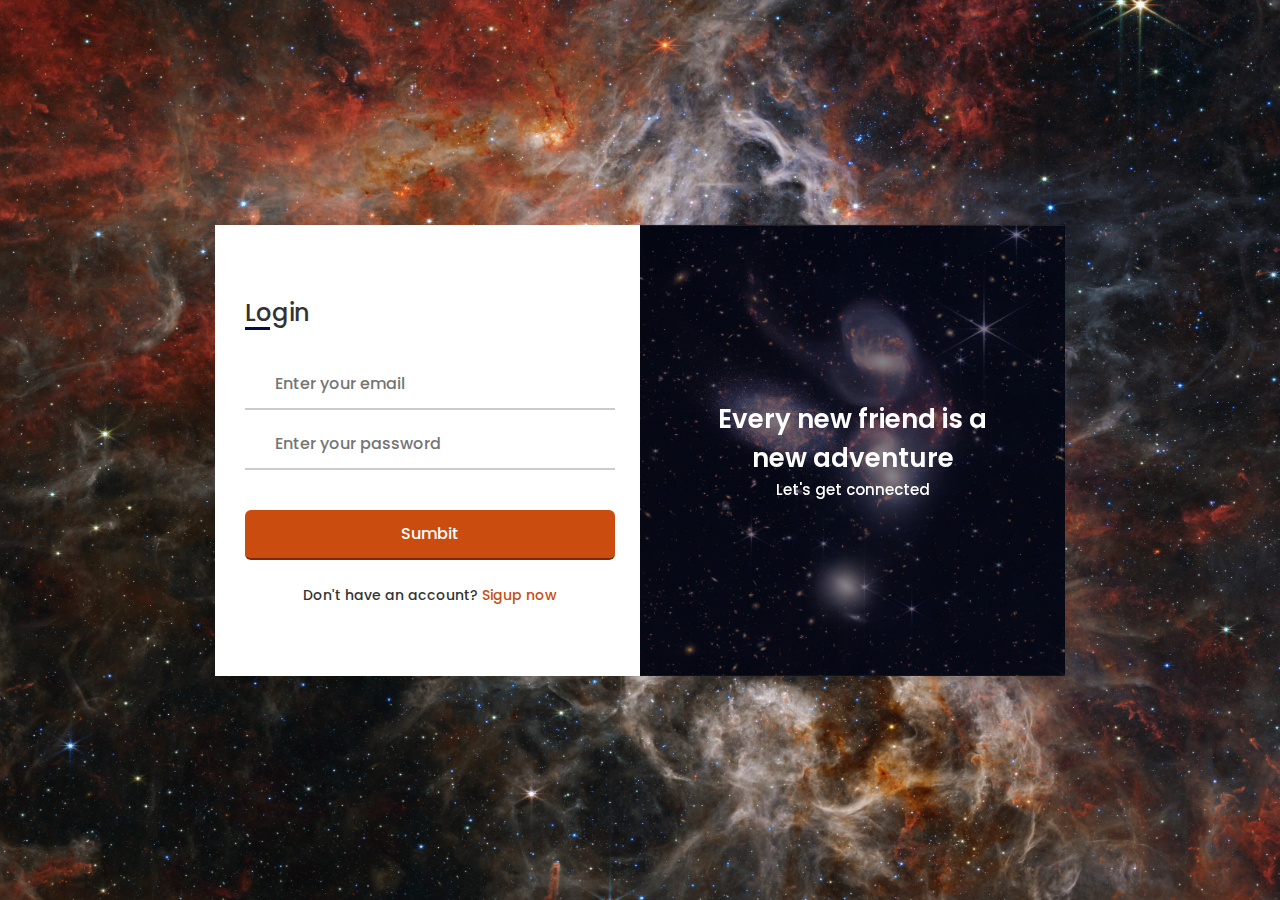
==== commit 48cfbfa1: "FINAL COMMIT" ====
--- a/HTML/index.html
+++ b/HTML/index.html
@@ -3,83 +3,75 @@
     <head>
         <title>Astronomy</title>
         <meta charset="utf-8">
-        <link rel="stylesheet" href="../CSS/nav_bar.css">
-        <!-- <link rel="stylesheet" href="../CSS/home.css"> -->
+        <link rel="stylesheet" href="../CSS/login.css">
     </head>
-    <body class="home">
-        <header class="menu">
-            <ul>
-                <li><a href="index.html">Home</a></li>
-                <li><a href="about.html">About</a></li>
-                <li>
-                    <a href="telescopes.html">Telescopes ▾</a>
-                    <ul>
-                        <li><a href="hubble.html">Hubble Space Telescope</a></li>
-                        <li>
-                            <a href="james.html">James Webb Space Telescope ▾</a>
-                            <ul>
-                                <li><a href="media.html">Media</a></li>
-                                <li><a href="videos.html">Videos</a></li>
-                            </ul>
-                        </li>
-                        <li><a href="facts.html">Facts</a></li>
-                    </ul>
-                </li>
-                <li><a href="login.html">Logout</a></li>
-            </ul>
-        </header>
-
-        <section>
-            <h2>Astronomy</h2>
-            <p id="words">Space telescopes are powerful instruments used to observe celestial objects from outside the Earth's atmosphere. They provide valuable data and images that help scientists study the universe.</p>
-        </section>
-
-        <div class="div1"> </div>
-        <div class="bigDiv">
-            <div>
-                <h1>Picture of the day</h1>
-                <div>
-                    <div class="imageDiv">
+    <body>
+        <div class="container">
+            <input type="checkbox" id="flip">
+            <div class="cover">
+                <div class="front">
+                    <img src="../Resources/JamesWebb/weic2208a.jpg" alt="">
+                    <div class="text">
+                        <span class="text-1">Every new friend is a <br> new adventure</span>
+                        <span class="text-2">Let's get connected</span>
                     </div>
-                    <div class="description">
-                        <h3>Herbig-Haro 46/47</h3>
-                        <p>
-                            The James Webb Space Telescope (JWST) team at the European Space Agency (ESA) released an image on Wednesday (June 26) offering the most detailed look yet at two actively forming young stars located 1,470 light-years from Earth in the Vela Constellation. In the image, the stars, named Herbig-Haro 46/47, are surrounded by a disk of material that "feeds" the stars as they grow for millions of years.
-                        </p>
+                </div>
+                <div class="back">
+                    <img class="backImg" src="../Resources/JamesWebb/weic2208a.jpg" alt="">
+                    <div class="text">
+                        <span class="text-1">Complete miles of journey <br> with one step</span>
+                        <span class="text-2">Let's get started</span>
                     </div>
                 </div>
             </div>
-            <div class="PopularTelescopes">
-                <div class="TelescopesList">
-                    <h1>Popular Space Telescopes</h2>
-                    <ul>
-                        <li>Hubble Space Telescope</li>
-                        <li>James Webb Space Telescope</li>
-                        <li>Chandra X-ray Observatory</li>
-                        <li>Spitzer Space Telescope</li>
-                        <li>Kepler Space Telescope</li>
-                    </ul>
-                </div>
-                <div id="TelescopesDiv">
-                    <div>
-                        <button id="TelescopesPrevButton"> < </button>
-                        <button id="TelescopesNextButton"> > </button>
+            <div class="forms">
+                <div class="form-content">
+                  <div class="login-form">
+                    <div class="title">Login</div>
+                  <form action="#" onsubmit="return false">
+                    <div class="input-boxes">
+                      <div class="input-box">
+                        <i class="fas fa-envelope"></i>
+                        <input id="loginEmail" type="email" placeholder="Enter your email" required>
+                      </div>
+                      <div class="input-box">
+                        <i class="fas fa-lock"></i>
+                        <input id="loginPassword" type="password" placeholder="Enter your password" required>
+                      </div>
+                      <!-- <div class="text"><a href="#">Forgot password?</a></div> -->
+                      <div class="button input-box">
+                        <input type="submit" value="Sumbit" onclick="loginAndRedirect()">
+                      </div>
+                      <div class="text sign-up-text">Don't have an account? <label for="flip">Sigup now</label></div>
+                    </div>
+                </form>
+              </div>
+                <div class="signup-form">
+                    <div class="title">Signup</div>
+                        <form action="#" onsubmit="return false">
+                            <div class="input-boxes">
+                                <div class="input-box">
+                                    <i class="fas fa-user"></i>
+                                    <input id="regUsername" type="text" placeholder="Enter your name" required>
+                                </div>
+                                <div class="input-box">
+                                    <i class="fas fa-envelope"></i>
+                                    <input id="regEmail" type="email" placeholder="Enter your email" required>
+                                </div>
+                                <div class="input-box">
+                                    <i class="fas fa-lock"></i>
+                                    <input id="regPassword" type="password" placeholder="Enter your password" required>
+                                </div>
+                                <div class="button input-box">
+                                    <input type="submit" value="Sumbit" onclick="registerAndRedirect()">
+                                </div>
+                                <div class="text sign-up-text">Already have an account? <label for="flip">Login now</label></div>
+                            </div>
+                        </form>
                     </div>
                 </div>
             </div>
         </div>
-
-        <div>
-            <p>Give us some feedback, or submit your own fun facts</p>
-            <textarea id="comment" name="comment" rows="4" cols="50" placeholder="Leave a comment..."></textarea>
-            <div class="button input-box">
-                <input type="submit" value="Submit">
-            </div>
-        </div>
-
-        <footer>
-            <p>&copy; 2023 Space Telescopes and Space Facts. All rights reserved.</p>
-        </footer>
-        <script src="../JS/home.js"></script>
+        <script src="../JS/telescopes.js"></script>
     </body>
-</html>
+</html>--- a/CSS/login.css
+++ b/CSS/login.css
@@ -0,0 +1,228 @@
+@import url('https://fonts.googleapis.com/css2?family=Poppins:wght@200;300;400;500;600;700&display=swap');
+*{
+  margin: 0;
+  padding: 0;
+  box-sizing: border-box;
+  font-family: "Poppins" , sans-serif;
+}
+body{
+  min-height: 100vh;
+  display: flex;
+  align-items: center;
+  justify-content: center;
+  background-image: url(../Resources/JamesWebb/weic2212a.jpg);
+  background-repeat: no-repeat;
+  background-size: cover;
+  background-position: center;
+  background-attachment: fixed;
+  padding: 30px;
+}
+.container{
+  position: relative;
+  max-width: 850px;
+  width: 100%;
+  background: #fff;
+  padding: 40px 30px;
+  box-shadow: 0 5px 10px rgba(0,0,0,0.2);
+  perspective: 2700px;
+}
+.container .cover{
+  position: absolute;
+  top: 0;
+  left: 50%;
+  height: 100%;
+  width: 50%;
+  z-index: 98;
+  transition: all 1s ease;
+  transform-origin: left;
+  transform-style: preserve-3d;
+}
+.container #flip:checked ~ .cover{
+  transform: rotateY(-180deg);
+}
+ .container .cover .front,
+ .container .cover .back{
+  position: absolute;
+  top: 0;
+  left: 0;
+  height: 100%;
+  width: 100%;
+}
+.cover .back{
+  transform: rotateY(180deg);
+  backface-visibility: hidden;
+}
+.container .cover::before,
+.container .cover::after{
+  content: '';
+  position: absolute;
+  height: 100%;
+  width: 100%;
+  background: rgb(1, 7, 32);
+  opacity: 0.5;
+  z-index: 12;
+}
+.container .cover::after{
+  opacity: 0.3;
+  transform: rotateY(180deg);
+  backface-visibility: hidden;
+}
+.container .cover img{
+  position: absolute;
+  height: 100%;
+  width: 100%;
+  object-fit: cover;
+  z-index: 10;
+}
+.container .cover .text{
+  position: absolute;
+  z-index: 130;
+  height: 100%;
+  width: 100%;
+  display: flex;
+  flex-direction: column;
+  align-items: center;
+  justify-content: center;
+}
+.cover .text .text-1,
+.cover .text .text-2{
+  font-size: 26px;
+  font-weight: 600;
+  color: #fff;
+  text-align: center;
+}
+.cover .text .text-2{
+  font-size: 15px;
+  font-weight: 500;
+}
+.container .forms{
+  height: 100%;
+  width: 100%;
+  background: #fff;
+}
+.container .form-content{
+  display: flex;
+  align-items: center;
+  justify-content: space-between;
+}
+.form-content .login-form,
+.form-content .signup-form{
+  width: calc(100% / 2 - 25px);
+}
+.forms .form-content .title{
+  position: relative;
+  font-size: 24px;
+  font-weight: 500;
+  color: #333;
+}
+.forms .form-content .title:before{
+  content: '';
+  position: absolute;
+  left: 0;
+  bottom: 0;
+  height: 3px;
+  width: 25px;
+  background: #000c48;
+}
+.forms .signup-form  .title:before{
+  width: 20px;
+}
+.forms .form-content .input-boxes{
+  margin-top: 30px;
+}
+.forms .form-content .input-box{
+  display: flex;
+  align-items: center;
+  height: 50px;
+  width: 100%;
+  margin: 10px 0;
+  position: relative;
+}
+.form-content .input-box input{
+  height: 100%;
+  width: 100%;
+  outline: none;
+  border: none;
+  padding: 0 30px;
+  font-size: 16px;
+  font-weight: 500;
+  border-bottom: 2px solid rgba(0,0,0,0.2);
+  transition: all 0.3s ease;
+}
+.form-content .input-box input:focus,
+.form-content .input-box input:valid{
+  border-color: rgb(126, 42, 0);
+}
+.form-content .input-box i{
+  position: absolute;
+  color: rgb(166, 57, 2);
+  font-size: 17px;
+}
+.forms .form-content .text{
+  font-size: 14px;
+  font-weight: 500;
+  color: #333;
+}
+.forms .form-content .text a{
+  text-decoration: none;
+}
+.forms .form-content .text a:hover{
+  text-decoration: underline;
+}
+.forms .form-content .button{
+  color: #fff;
+  margin-top: 40px;
+}
+.forms .form-content .button input{
+  color: #fff;
+  background: rgb(202, 77, 15);
+  border-radius: 6px;
+  padding: 0;
+  cursor: pointer;
+  transition: all 0.4s ease;
+}
+.forms .form-content .button input:hover{
+  background: rgb(158, 60, 11);
+}
+.forms .form-content label{
+  color: rgb(202, 77, 15);;
+  cursor: pointer;
+}
+.forms .form-content label:hover{
+  text-decoration: underline;
+}
+.forms .form-content .login-text,
+.forms .form-content .sign-up-text{
+  text-align: center;
+  margin-top: 25px;
+}
+.container #flip{
+  display: none;
+}
+
+/* .backImg{
+    background-repeat: no-repeat;
+    background-size: cover;
+    background-position: center;
+    background-attachment: fixed;
+    
+} */
+
+@media (max-width: 730px) {
+  .container .cover{
+    display: none;
+  }
+  .form-content .login-form,
+  .form-content .signup-form{
+    width: 100%;
+  }
+  .form-content .signup-form{
+    display: none;
+  }
+  .container #flip:checked ~ .forms .signup-form{
+    display: block;
+  }
+  .container #flip:checked ~ .forms .login-form{
+    display: none;
+  }
+}